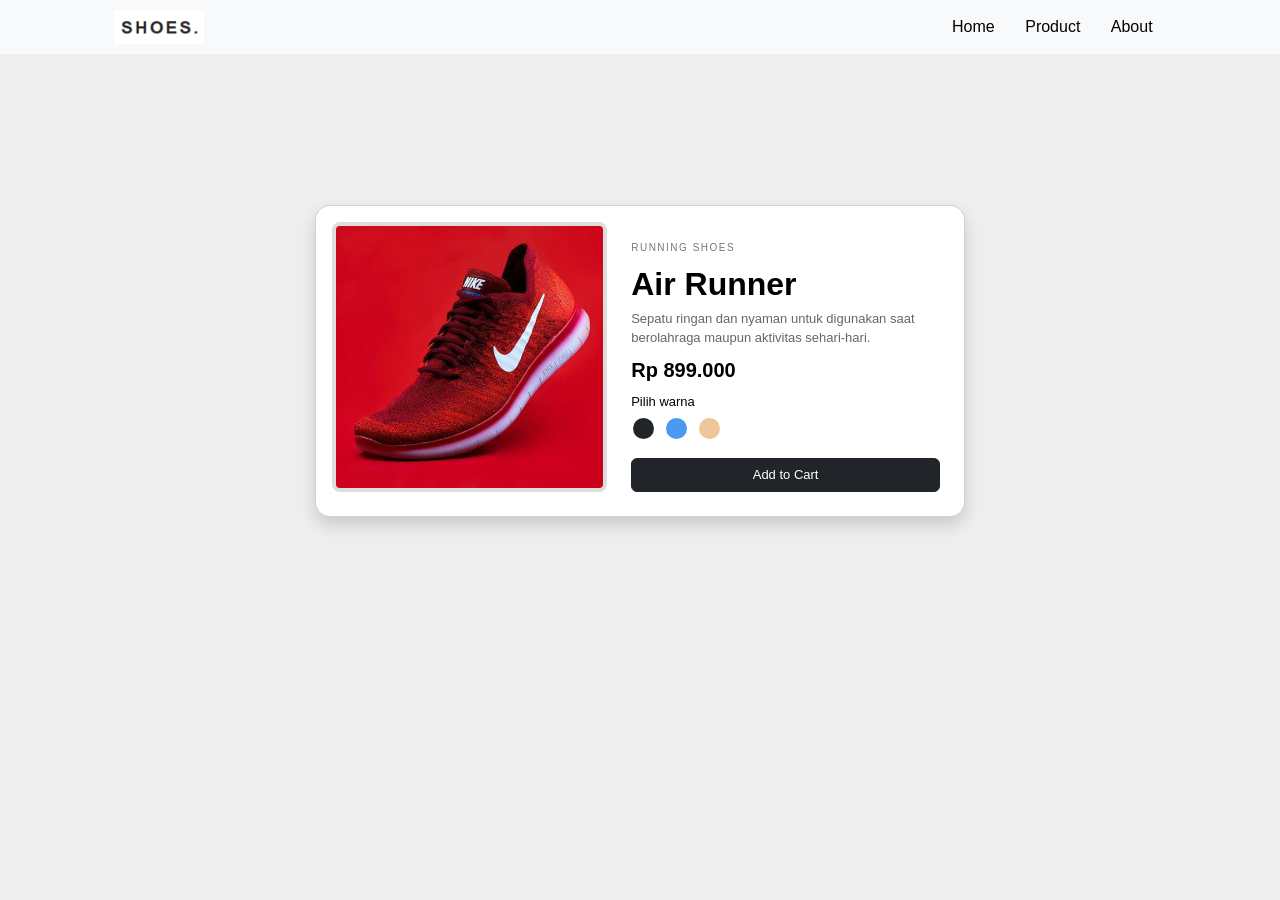
==== LatianKuis/index.html @ 0bbda9da "menyelesaikan latiankuis" ====
<!doctype html>
<html lang="en">
  <head>
    <meta charset="UTF-8" />
    <meta name="viewport" content="width=device-width, initial-scale=1.0" />
    <link
      href="https://cdn.jsdelivr.net/npm/bootstrap@5.3.8/dist/css/bootstrap.min.css"
      rel="stylesheet"
      integrity="sha384-sRIl4kxILFvY47J16cr9ZwB07vP4J8+LH7qKQnuqkuIAvNWLzeN8tE5YBujZqJLB"
      crossorigin="anonymous"
    />
    <link rel="stylesheet" href="style.css" />
    <title>Dashboard</title>
  </head>
  <body>
    <nav
      class="navbar navbar-expand-lg bg-body-tertiary"
      style="background-color: #ffffff"
    >
      <div class="container-fluid">
        <img src="src/logo.PNG" alt="S H O E S." style="width: 90px" />
        <div>
          <button class="btn btn-custom">Home</button>
          <button class="btn btn-custom">Product</button>
          <button class="btn btn-custom">About</button>
        </div>
      </div>
    </nav>

    <div class="card-custom">
      <div id="bg-card" class="card shadow mb-3" style="max-width: 650px">
        <div class=" d-flex">
          <div class="gambar">
            <img
              src="src/sepatu.jpeg"
              class="img-custom rounded-3 p-1"
              alt="sepatu"
            />
          </div>
          <div class="">
            <div class="card-body">
              <p class="kategori"">RUNNING SHOES</p>
              <h2 class="card-title fw-bold">Air Runner</h2>
              <p class="card-text deskripsi">
                Sepatu ringan dan nyaman untuk digunakan saat berolahraga maupun
                aktivitas sehari-hari.
              </p>
              <h5 class="fw-bold" style="margin-top: 10px; margin-bottom: 10px;">Rp 899.000</h5>
              <p class="card-text">Pilih warna</p>
              <div class="d-flex gap-2">
                <button
                  onclick="black()"
                  class="bg-dark rounded-circle"
                ></button>
                <button
                  onclick="changeBg('#CFE2FF')"
                  class="bg-blue rounded-circle"
                ></button>
                <button
                  onclick="changeBg('#F5E6CC')"
                  class="bg-cream rounded-circle"
                ></button>
              </div>
              <button type="button" class="btn card-text w-100 btn-dark">
                Add to Cart
              </button>
            </div>
          </div>
        </div>
      </div>
    </div>
    <script>
      const bgcard = document.getElementById("bg-card");

      function black() {
        bgcard.style.backgroundColor = "#DDDDDD";
      }

      function changeBg(color) {
        bgcard.style.backgroundColor = color;
      }
    </script>
  </body>
</html>
---- LatianKuis/style.css ----
* {
  font-family: Arial, sans-serif;
  color: #000000;
}

body {
  background-color: #eeeeee;
}

.container-fluid {
  margin-left: 8%;
  margin-right: 8%;
}

.btn-custom {
  border-radius: 0px;
  color: #000000;
}

.btn-custom:hover {
  background-color: #444444;
  color: #fff;
  transition: all 0.3s ease;
}

.card-custom {
  display: flex;
  justify-content: center;
  align-items: center;
  min-height: 70vh;
}

.gambar {
  width: fit-content;
}

.card {
  background-color: #ffffff;
  display: flex;
  padding: 8px;
  border-radius: 15px;
}

#bg-card {
  display: flex;
  transition: background-color 0.5s ease;
}

.card-body {
  margin-left: 0px;
}

.img-custom {
  margin: 8px;
  background-color: #dddddd;
  border-radius: 15px;
  display: flex;
  height: 270px;
  align-items: center;
}

.card-title {
  margin: 0px;
}

.card-text {
  margin: 0px;
  margin-bottom: 5px;
  font-size: small;
}

.kategori {
  margin-top: 10px;
  margin-bottom: 10px;
  letter-spacing: 1.5px;
  font-size: x-small;
  color: #777777;
}
.deskripsi {
  color: #666666;
  margin-top: 5px;
  font-size: small;
}

.rounded-circle {
  width: 25px;
  height: 25px;
  border: white;
  border-style: solid;
  border-width: 2px;
  margin-bottom: 5px;
}

.bg-blue {
  background-color: rgb(73, 154, 240);
}

.bg-cream {
  background-color: rgb(239, 198, 155);
}

.btn-dark {
  margin-top: 12px;
}
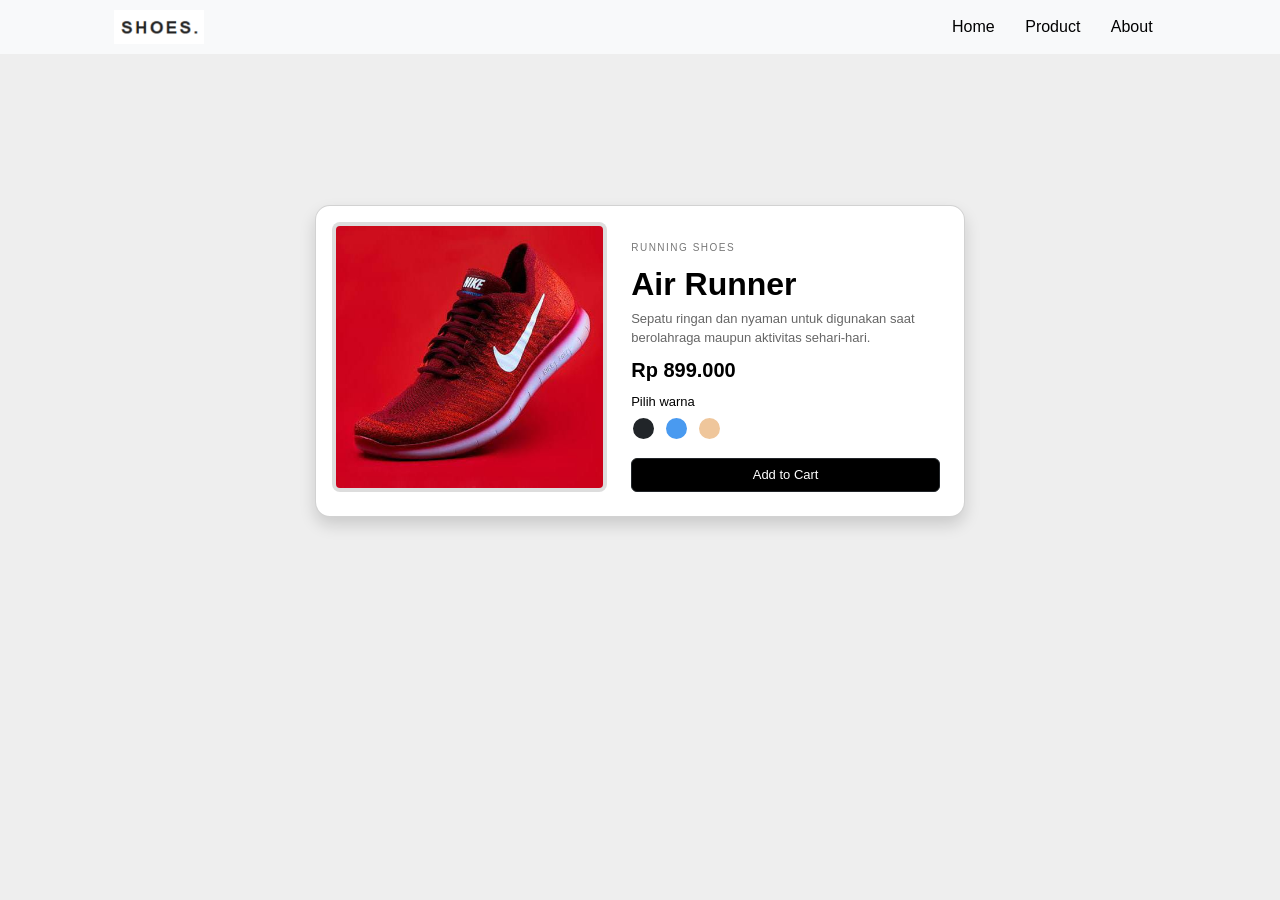
==== commit 91143787: "commit final latiankuis" ====
--- a/LatianKuis/index.html
+++ b/LatianKuis/index.html
@@ -61,7 +61,7 @@
                   class="bg-cream rounded-circle"
                 ></button>
               </div>
-              <button type="button" class="btn card-text w-100 btn-dark">
+              <button onclick="cart()" type="button" class="btn card-text w-100 btn-dark">
                 Add to Cart
               </button>
             </div>
@@ -69,16 +69,6 @@
         </div>
       </div>
     </div>
-    <script>
-      const bgcard = document.getElementById("bg-card");
-
-      function black() {
-        bgcard.style.backgroundColor = "#DDDDDD";
-      }
-
-      function changeBg(color) {
-        bgcard.style.backgroundColor = color;
-      }
-    </script>
+    <script src="script.js"></script>
   </body>
 </html>
--- a/LatianKuis/style.css
+++ b/LatianKuis/style.css
@@ -18,6 +18,16 @@
 }
 
 .btn-custom:hover {
+  background-color: #444444;
+  color: #fff;
+  transition: all 0.3s ease;
+}
+
+.btn-dark {
+  background-color: #000000;
+}
+
+.btn-dark:hover {
   background-color: #444444;
   color: #fff;
   transition: all 0.3s ease;
